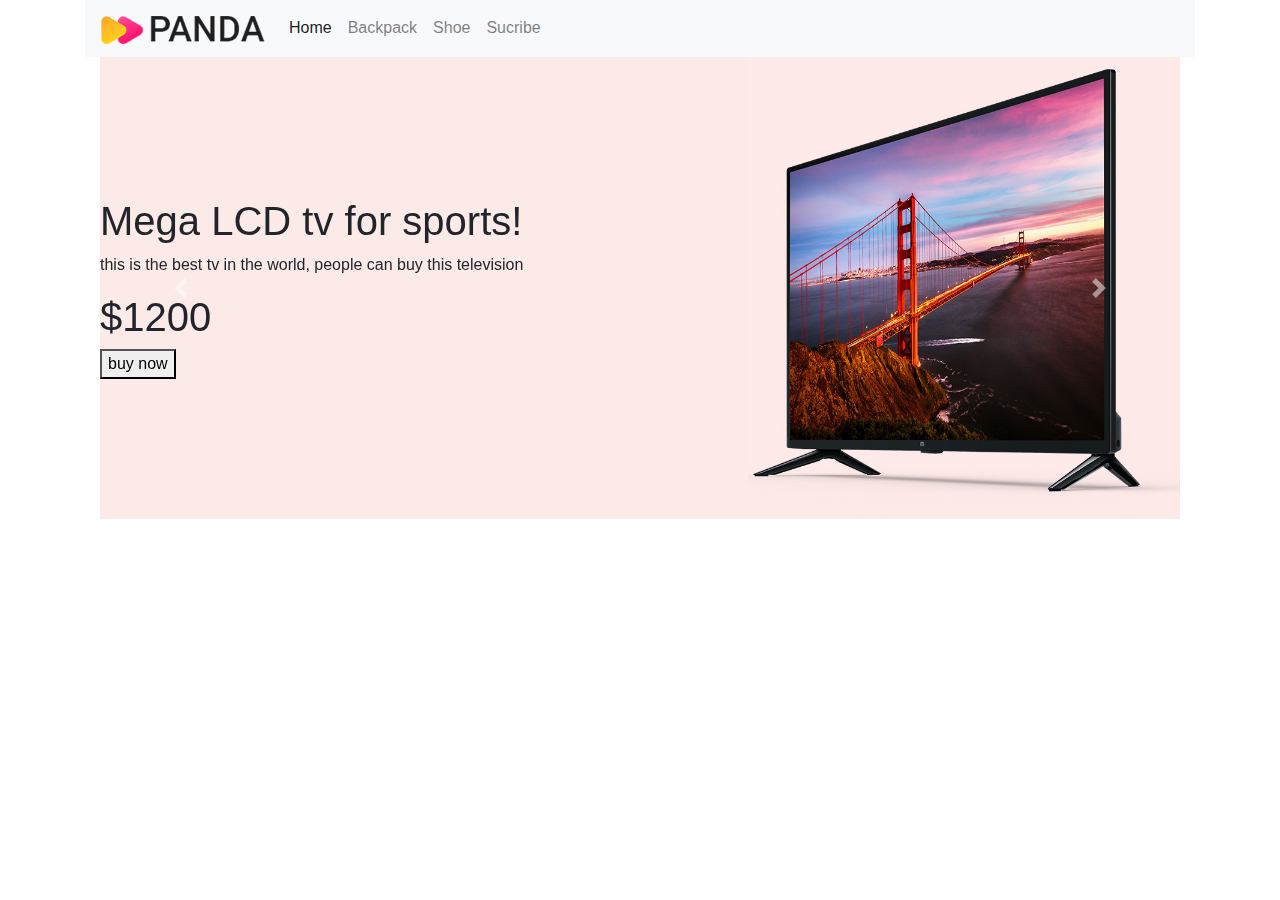
==== practice.html @ c1a55598 "carousel done" ====
<!DOCTYPE html>
<html lang="en">
<head>
    <meta charset="UTF-8">
    <meta name="viewport" content="width=device-width, initial-scale=1.0">
    <title>Document</title>
    <link rel="stylesheet" href="https://stackpath.bootstrapcdn.com/bootstrap/4.4.1/css/bootstrap.min.css" integrity="sha384-Vkoo8x4CGsO3+Hhxv8T/Q5PaXtkKtu6ug5TOeNV6gBiFeWPGFN9MuhOf23Q9Ifjh" crossorigin="anonymous">
    <link rel="stylesheet" href="ps.css">
</head>
<body>
    <div class="container">
        <nav class="navbar navbar-expand-lg navbar-light bg-light">
            <a class="navbar-brand" href="#">
                <img src="images/logo.png" alt="">
            </a>
            <button class="navbar-toggler" type="button" data-toggle="collapse" data-target="#navbarNav" aria-controls="navbarNav" aria-expanded="false" aria-label="Toggle navigation">
              <span class="navbar-toggler-icon"></span>
            </button>
            <div class="collapse navbar-collapse" id="navbarNav">
              <ul class="navbar-nav">
                <li class="nav-item active">
                  <a class="nav-link" href="#home">Home <span class="sr-only">(current)</span></a>
                </li>
                <li class="nav-item">
                  <a class="nav-link" href="#backpack">Backpack</a>
                </li>
                <li class="nav-item">
                  <a class="nav-link" href="#shoe">Shoe</a>
                </li>
                <li class="nav-item">
                    <a class="nav-link" href="#subcribe">Sucribe</a>
                </li>
              </ul>
            </div>
          </nav>
          <div class="container">
            <div id="carouselExampleControls" class="carousel slide orange-bg" data-ride="carousel">
                <div class="carousel-inner">
                  <div class="carousel-item active">
                      <div class="row align-items-center">
                          <div class="col-7">
                            <h1>Mega LCD tv for sports!</h1>
                <p>
                  this is the best tv in the world, people can buy this television
                </p>
                <h1 class="amount">
                  $1200 </h1>
                  <button>buy now</button>
                          </div>
                          
                          <div class="col-5"><img src="images/banner-images/tv.png" class="d-block w-100" alt="..."></div>
                      
                          
                        </div>
                    
                  </div>
                  <div class="carousel-item">
                      <div class="row align-items-center">
                          <div class="col-7"></div>
                          <div class="col-5"><img src="images/banner-images/headphone.png" class="d-block w-100" alt="..."></div>
                      </div>
                    
                  </div>
                  <div class="carousel-item">
                      <div class="row align-items-center">
                          <div class="col-7"></div>
                          <div class="col-5"> <img src="images/banner-images/xbox.png" class="d-block w-100" alt="..."></div>
                      </div>
                   
                  </div>
                </div>
                <a class="carousel-control-prev" href="#carouselExampleControls" role="button" data-slide="prev">
                  <span class="carousel-control-prev-icon" aria-hidden="true"></span>
                  <span class="sr-only">Previous</span>
                </a>
                <a class="carousel-control-next" href="#carouselExampleControls" role="button" data-slide="next">
                  <span class="carousel-control-next-icon" aria-hidden="true"></span>
                  <span class="sr-only">Next</span>
                </a>
              </div>



          </div>
    </div>
    








    <script src="https://code.jquery.com/jquery-3.4.1.slim.min.js" integrity="sha384-J6qa4849blE2+poT4WnyKhv5vZF5SrPo0iEjwBvKU7imGFAV0wwj1yYfoRSJoZ+n" crossorigin="anonymous"></script>
<script src="https://cdn.jsdelivr.net/npm/popper.js@1.16.0/dist/umd/popper.min.js" integrity="sha384-Q6E9RHvbIyZFJoft+2mJbHaEWldlvI9IOYy5n3zV9zzTtmI3UksdQRVvoxMfooAo" crossorigin="anonymous"></script>
<script src="https://stackpath.bootstrapcdn.com/bootstrap/4.4.1/js/bootstrap.min.js" integrity="sha384-wfSDF2E50Y2D1uUdj0O3uMBJnjuUD4Ih7YwaYd1iqfktj0Uod8GCExl3Og8ifwB6" crossorigin="anonymous"></script>
</body>
</html>
---- ps.css ----
.orange-bg{
    background-color: #fceae8;
}
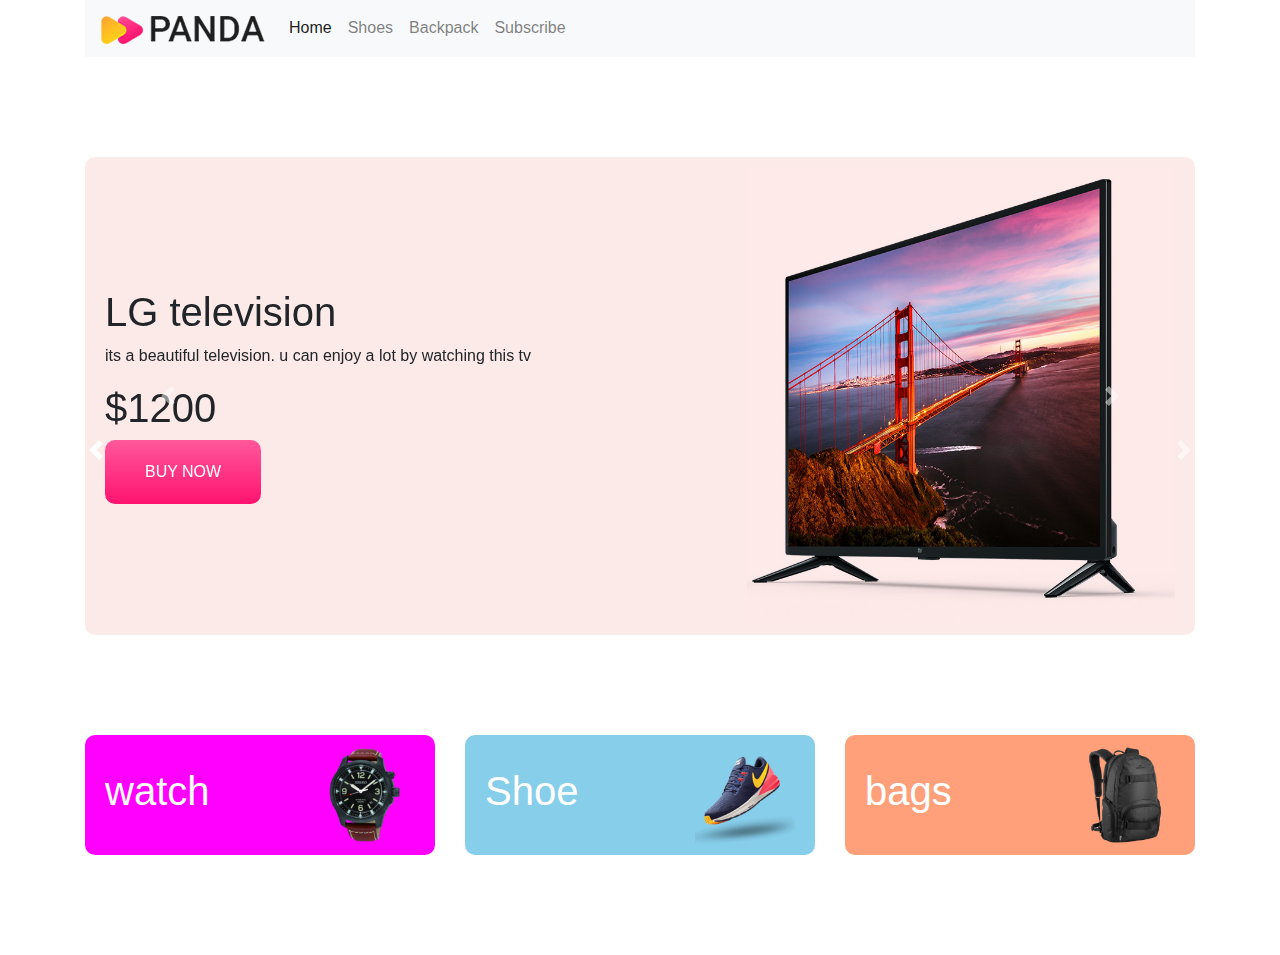
==== commit fca1c6d6: "panda commerce done" ====
--- a/practice.html
+++ b/practice.html
@@ -8,82 +8,127 @@
     <link rel="stylesheet" href="ps.css">
 </head>
 <body>
+  <div class="container">
+    <nav class="navbar navbar-expand-lg navbar-light bg-light">
+      <a class="navbar-brand" href="#">
+        <img src="images/logo.png" alt="">
+      </a>
+      <button class="navbar-toggler" type="button" data-toggle="collapse" data-target="#navbarNav" aria-controls="navbarNav" aria-expanded="false" aria-label="Toggle navigation">
+        <span class="navbar-toggler-icon"></span>
+      </button>
+      <div class="collapse navbar-collapse" id="navbarNav">
+        <ul class="navbar-nav">
+          <li class="nav-item active">
+            <a class="nav-link" href="#home">Home <span class="sr-only">(current)</span></a>
+          </li>
+          <li class="nav-item">
+            <a class="nav-link" href="#shoe">Shoes</a>
+          </li>
+          <li class="nav-item">
+            <a class="nav-link" href="#backpack">Backpack</a>
+          </li>
+          <li class="nav-item">
+            <a class="nav-link" href="#subscribe">Subscribe</a>
+          </li>
+        </ul>
+      </div>
+    </nav>
+  </div>
+
+
     <div class="container">
-        <nav class="navbar navbar-expand-lg navbar-light bg-light">
-            <a class="navbar-brand" href="#">
-                <img src="images/logo.png" alt="">
-            </a>
-            <button class="navbar-toggler" type="button" data-toggle="collapse" data-target="#navbarNav" aria-controls="navbarNav" aria-expanded="false" aria-label="Toggle navigation">
-              <span class="navbar-toggler-icon"></span>
-            </button>
-            <div class="collapse navbar-collapse" id="navbarNav">
-              <ul class="navbar-nav">
-                <li class="nav-item active">
-                  <a class="nav-link" href="#home">Home <span class="sr-only">(current)</span></a>
-                </li>
-                <li class="nav-item">
-                  <a class="nav-link" href="#backpack">Backpack</a>
-                </li>
-                <li class="nav-item">
-                  <a class="nav-link" href="#shoe">Shoe</a>
-                </li>
-                <li class="nav-item">
-                    <a class="nav-link" href="#subcribe">Sucribe</a>
-                </li>
-              </ul>
+      <div id="carouselExampleControls" class="carousel slide orange-bg" data-ride="carousel">
+        <div class="carousel-inner">
+          <div class="carousel-item active">
+            <div class="row align-items-center">
+              <div class="col-md-7">
+              <h1>LG television</h1>
+              <p>
+                its a beautiful television. u can enjoy a lot by watching this tv
+              </p>
+              <h1>$1200</h1>
+              <button class="buy-now-button">BUY NOW</button>
+              </div>
+              <div class="col-md-5">
+                <img src="images/banner-images/tv.png" class="d-block w-100" alt="...">
+              </div>
             </div>
-          </nav>
-          <div class="container">
-            <div id="carouselExampleControls" class="carousel slide orange-bg" data-ride="carousel">
-                <div class="carousel-inner">
-                  <div class="carousel-item active">
-                      <div class="row align-items-center">
-                          <div class="col-7">
-                            <h1>Mega LCD tv for sports!</h1>
-                <p>
-                  this is the best tv in the world, people can buy this television
-                </p>
-                <h1 class="amount">
-                  $1200 </h1>
-                  <button>buy now</button>
-                          </div>
-                          
-                          <div class="col-5"><img src="images/banner-images/tv.png" class="d-block w-100" alt="..."></div>
-                      
-                          
-                        </div>
-                    
-                  </div>
-                  <div class="carousel-item">
-                      <div class="row align-items-center">
-                          <div class="col-7"></div>
-                          <div class="col-5"><img src="images/banner-images/headphone.png" class="d-block w-100" alt="..."></div>
-                      </div>
-                    
-                  </div>
-                  <div class="carousel-item">
-                      <div class="row align-items-center">
-                          <div class="col-7"></div>
-                          <div class="col-5"> <img src="images/banner-images/xbox.png" class="d-block w-100" alt="..."></div>
-                      </div>
-                   
-                  </div>
-                </div>
-                <a class="carousel-control-prev" href="#carouselExampleControls" role="button" data-slide="prev">
-                  <span class="carousel-control-prev-icon" aria-hidden="true"></span>
-                  <span class="sr-only">Previous</span>
-                </a>
-                <a class="carousel-control-next" href="#carouselExampleControls" role="button" data-slide="next">
-                  <span class="carousel-control-next-icon" aria-hidden="true"></span>
-                  <span class="sr-only">Next</span>
-                </a>
+          </div>
+          <div class="carousel-item">
+            <div class="row align-items-center">
+              <div class="col-md-7">
+                <h1>Headphone</h1>
+                its a good headphone. u will have a wonder ful voice and music
+                <h1>$420</h1>
+                <button class="buy-now-button">BUY NOW</button>
+                
               </div>
+              <div class="col-md-5">
+                <img src="images/banner-images/headphone.png" class="d-block w-100" alt="...">
+              </div>
+            </div>
+          </div>
+          <div class="carousel-item">
+            <div class="row align-items-center">
+              <div class="col-md-7">
+                <h1>X-box</h1>
+                its a xbox. u can play video game
+                <h1>$300</h1>
+                <button class="buy-now-button">BUY NOW</button>
+              </div>
+              <div class="col-md-5">
+                <img src="images/banner-images/xbox.png" class="d-block w-100" alt="...">
+              </div>
+            </div>
+          </div>
+        </div>
+        <a class="carousel-control-prev" href="#carouselExampleControls" role="button" data-slide="prev">
+          <span class="carousel-control-prev-icon" aria-hidden="true"></span>
+          <span class="sr-only">Previous</span>
+        </a>
+        <a class="carousel-control-next" href="#carouselExampleControls" role="button" data-slide="next">
+          <span class="carousel-control-next-icon" aria-hidden="true"></span>
+          <span class="sr-only">Next</span>
+        </a>
+      </div>
+
+    </div>
+     
+    <div class="container catagories">
+      <div class="row">
+        <div class="col-4 ">
+          <div class="cat1 d-flex justify-content-between align-items-center">
+            <h1>
+            watch
+          </h1>
+          <img src="images/categories/watch.png" alt="">
+        </div>
+          
+        </div>
+        <div class="col-4">
+          <div class="cat2 d-flex justify-content-between align-items-center">
+            <h1>Shoe</h1>
+          <img src="images/categories/shoes.png" alt="">
+          </div>
+          
+
+        </div>
+        <div class="col-4">
+          <div class="cat3 d-flex justify-content-between align-items-center ">
+            <h1>bags</h1>
+          <img src="images/categories/bag.png" alt="">
+          </div>
+          
+
+        </div>
+      </div>
 
 
 
-          </div>
     </div>
-    
+      
+  
+     
 
 
 
@@ -92,6 +137,36 @@
 
 
 
+
+
+
+
+
+
+
+      <a class="carousel-control-prev" href="#carouselExampleControls" role="button" data-slide="prev">
+        <span class="carousel-control-prev-icon" aria-hidden="true"></span>
+        <span class="sr-only">Previous</span>
+      </a>
+      <a class="carousel-control-next" href="#carouselExampleControls" role="button" data-slide="next">
+        <span class="carousel-control-next-icon" aria-hidden="true"></span>
+        <span class="sr-only">Next</span>
+      </a>
+    </div>
+
+
+
+
+
+
+
+
+
+
+  </div>
+
+
+
     <script src="https://code.jquery.com/jquery-3.4.1.slim.min.js" integrity="sha384-J6qa4849blE2+poT4WnyKhv5vZF5SrPo0iEjwBvKU7imGFAV0wwj1yYfoRSJoZ+n" crossorigin="anonymous"></script>
 <script src="https://cdn.jsdelivr.net/npm/popper.js@1.16.0/dist/umd/popper.min.js" integrity="sha384-Q6E9RHvbIyZFJoft+2mJbHaEWldlvI9IOYy5n3zV9zzTtmI3UksdQRVvoxMfooAo" crossorigin="anonymous"></script>
 <script src="https://stackpath.bootstrapcdn.com/bootstrap/4.4.1/js/bootstrap.min.js" integrity="sha384-wfSDF2E50Y2D1uUdj0O3uMBJnjuUD4Ih7YwaYd1iqfktj0Uod8GCExl3Og8ifwB6" crossorigin="anonymous"></script>
--- a/ps.css
+++ b/ps.css
@@ -1,3 +1,41 @@
+
+.container{
+    margin-bottom: 100px;
+}
 .orange-bg{
     background-color: #fceae8;
-}+    border-radius: 10px;
+}
+.carousel-item{
+    padding: 10px 20px;
+}
+.buy-now-button{
+    background-image: linear-gradient(to bottom,#ff589B 0%,#ff136f 100% );
+    border-radius: 10px;
+    padding: 20px 40px;
+    color: white;
+    border: none;
+
+
+}
+
+.cat1, .cat2, .cat3{
+    border-radius: 10px;
+    padding: 10px 20px;
+    
+}
+.cat1{
+    background-color: magenta;
+}
+.cat2{
+    background-color: skyblue;
+}
+.cat3{
+    background-color: lightsalmon;
+}
+.catagories h1{
+    color: white;
+}
+.catagories img{
+    width: 100px;
+} 